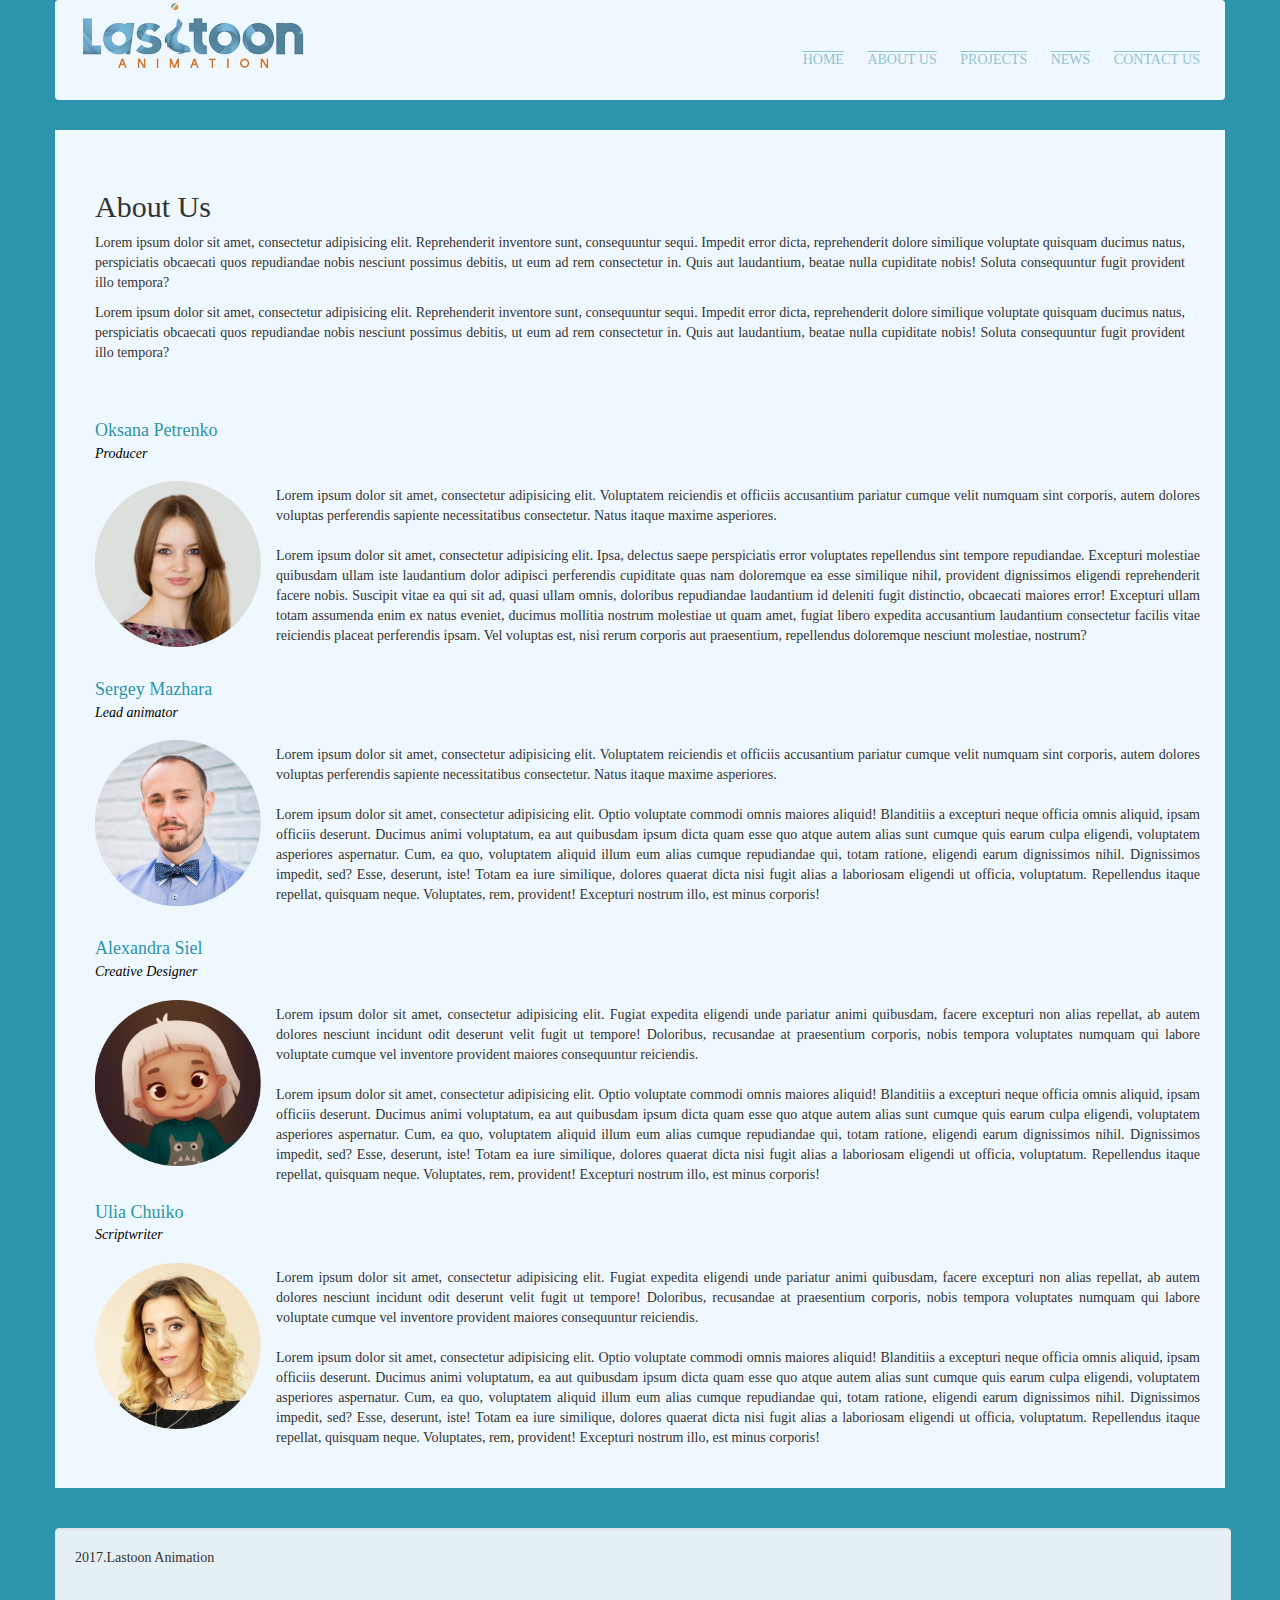
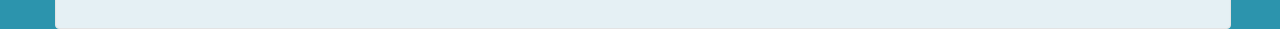
==== aboutus.html @ b7ad63a9 "lastoon_animation" ====
<!DOCTYPE>
<html lang="en">
<head>
	<meta charset="utf-8">
	<meta name="viewport" content="width=device-width,minimum-scale=1.0">
	<title>Lastoon animation</title>
	<link href="css/bootstrap.min.css" rel="stylesheet">
	<link href="css/aboutus.css" rel="stylesheet">
	<link href="fonts/fonts.css" rel="stylesheet">
	<style>
	@font-face {
	font-family: 'Facile Sans';
	src: url('http://hasky.hol.es/fonts/Facile Sans.woff');
	src: url('http://hasky.hol.es/fonts/Facile Sans.ttf') format('truetype'),
	   	 url('http://hasky.hol.es/fonts/Facile Sans.otf'),
		 url('http://hasky.hol.es/fonts/Facile Sans.eot?#iefix') format('embedded-opentype'),
		 url('http://hasky.hol.es/fonts/fonts/Facile Sans.svg#Facile Sans') format('svg');
		}
	</style>

</head>
<body>
	<div class="container">
		<!--############### HEADER #############-->
		<header>
			<div class="container">
				<div class="row">
					<div class="col-xs-12 col-md-4 col-sm-12" id="logo">
						<img src="img/logo.png" class="img-responsive" alt="Logo to Lastoon Animation">
					</div>
					<div class="clearfix visible-sm"></div>
					<div class="col-xs-6 col-sm-10 col-md-8">
						<nav id="navigation">
							<div class="_menu">
								<ul id="menutop" class="menu">
									<li class="item-103">
										<a href="index.html">Home</a>
									</li>
									<li class="item-139 current active">
										<a href="aboutus.html">About Us</a>
									</li>
									<li class="item-104">
										<a href="projects.html">Projects</a>
									</li>
									<li class="item-123">
										<a href="news.html">News</a>
									</li>
									<li class="item-120">
										<a href="contactus.html">Contact Us</a>
									</li>
								</ul>
								<select class="selectnav" id="selectnav1">
									<option value>Menu</option>
									<option value="http://hasky.hol.es/index.html">Home</option>
									<option value="http://hasky.hol.es/aboutus.html">Abput Us</option>
									<option value="http://hasky.hol.es/progects.html">Projects</option>
									<option value="http://hasky.hol.es/news.html">News</option>
									<option value="http://hasky.hol.es/contactus.html">Contact Us</option>
								</select>
							</div>
						</nav>
					</div>
				</div>
			</div>
		</header>
		<!-- ################### /HEADER ##############-->

		<main>
			<div class="container">
				<div class="row">
					<div class="col-md-12">
						<section>
							<div id="continue">
								<div class="item-page">
									<h2>About Us</h2>
									<p style="text-align: justify;">Lorem ipsum dolor sit amet, consectetur adipisicing elit. Reprehenderit inventore sunt, consequuntur sequi. Impedit error dicta, reprehenderit dolore similique voluptate quisquam ducimus natus, perspiciatis obcaecati quos repudiandae nobis nesciunt possimus debitis, ut eum ad rem consectetur in. Quis aut laudantium, beatae nulla cupiditate nobis! Soluta consequuntur fugit provident illo tempora?</p>
									<p style="text-align: justify;">Lorem ipsum dolor sit amet, consectetur adipisicing elit. Reprehenderit inventore sunt, consequuntur sequi. Impedit error dicta, reprehenderit dolore similique voluptate quisquam ducimus natus, perspiciatis obcaecati quos repudiandae nobis nesciunt possimus debitis, ut eum ad rem consectetur in. Quis aut laudantium, beatae nulla cupiditate nobis! Soluta consequuntur fugit provident illo tempora?</p>
									<p>&nbsp;</p>
									<div>
										<div class="row">
											<h4>
												Oksana Petrenko
												<em>Producer</em>
											</h4>
											<div>
												<img alt src="img/photo1.png" style="width: 166px; height:166px; margin:15px; float: left;">
											</div>
											<div>&nbsp;</div>
											<div style="text-align: justify;">Lorem ipsum dolor sit amet, consectetur adipisicing elit. Voluptatem reiciendis et officiis accusantium pariatur cumque velit numquam sint corporis, autem dolores voluptas perferendis sapiente necessitatibus consectetur. Natus itaque maxime asperiores. &nbsp; </div>
											<div>
												<div style="text-align: justify;">
													&nbsp;
												</div>
												<div style="text-align: justify;">
													Lorem ipsum dolor sit amet, consectetur adipisicing elit. Ipsa, delectus saepe perspiciatis error voluptates repellendus sint tempore repudiandae. Excepturi molestiae quibusdam ullam iste laudantium dolor adipisci perferendis cupiditate quas nam doloremque ea esse similique nihil, provident dignissimos eligendi reprehenderit facere nobis. Suscipit vitae ea qui sit ad, quasi ullam omnis, doloribus repudiandae laudantium id deleniti fugit distinctio, obcaecati maiores error! Excepturi ullam totam assumenda enim ex natus eveniet, ducimus mollitia nostrum molestiae ut quam amet, fugiat libero expedita accusantium laudantium consectetur facilis vitae reiciendis placeat perferendis ipsam. Vel voluptas est, nisi rerum corporis aut praesentium, repellendus doloremque nesciunt molestiae, nostrum?
												</div>
											</div>
										</div>

										<div class="row">
											<h4>
												Sergey Mazhara
												<em>Lead animator</em>
											</h4>
											<div>
												<img alt src="img/photo2.png" style="width: 166px; height:166px; margin:15px; float: left;">
											</div>
											<div>&nbsp;</div>
											<div style="text-align: justify;">Lorem ipsum dolor sit amet, consectetur adipisicing elit. Voluptatem reiciendis et officiis accusantium pariatur cumque velit numquam sint corporis, autem dolores voluptas perferendis sapiente necessitatibus consectetur. Natus itaque maxime asperiores. &nbsp; </div>
											<div>
												<div style="text-align: justify;">
													&nbsp;
												</div>
												<div style="text-align: justify;">Lorem ipsum dolor sit amet, consectetur adipisicing elit. Optio voluptate commodi omnis maiores aliquid! Blanditiis a excepturi neque officia omnis aliquid, ipsam officiis deserunt. Ducimus animi voluptatum, ea aut quibusdam ipsum dicta quam esse quo atque autem alias sunt cumque quis earum culpa eligendi, voluptatem asperiores aspernatur. Cum, ea quo, voluptatem aliquid illum eum alias cumque repudiandae qui, totam ratione, eligendi earum dignissimos nihil. Dignissimos impedit, sed? Esse, deserunt, iste! Totam ea iure similique, dolores quaerat dicta nisi fugit alias a laboriosam eligendi ut officia, voluptatum. Repellendus itaque repellat, quisquam neque. Voluptates, rem, provident! Excepturi nostrum illo, est minus corporis!</div>
											</div>
										</div>

										<div class="row">
											<h4>
												Alexandra Siel
												<em>Creative Designer</em>
											</h4>
											<div>
												<img alt src="img/photo4.png" style="width: 166px; height:166px; margin:15px; float: left;">
											</div>
											<div>&nbsp;</div>
											<div style="text-align: justify;">Lorem ipsum dolor sit amet, consectetur adipisicing elit. Fugiat expedita eligendi unde pariatur animi quibusdam, facere excepturi non alias repellat, ab autem dolores nesciunt incidunt odit deserunt velit fugit ut tempore! Doloribus, recusandae at praesentium corporis, nobis tempora voluptates numquam qui labore voluptate cumque vel inventore provident maiores consequuntur reiciendis.
											 &nbsp; </div>
											<div>
												<div style="text-align: justify;">
													&nbsp;
												</div>
												<div style="text-align: justify;">Lorem ipsum dolor sit amet, consectetur adipisicing elit. Optio voluptate commodi omnis maiores aliquid! Blanditiis a excepturi neque officia omnis aliquid, ipsam officiis deserunt. Ducimus animi voluptatum, ea aut quibusdam ipsum dicta quam esse quo atque autem alias sunt cumque quis earum culpa eligendi, voluptatem asperiores aspernatur. Cum, ea quo, voluptatem aliquid illum eum alias cumque repudiandae qui, totam ratione, eligendi earum dignissimos nihil. Dignissimos impedit, sed? Esse, deserunt, iste! Totam ea iure similique, dolores quaerat dicta nisi fugit alias a laboriosam eligendi ut officia, voluptatum. Repellendus itaque repellat, quisquam neque. Voluptates, rem, provident! Excepturi nostrum illo, est minus corporis!</div>
											</div>
										</div>

										<div class="row">
											<h4>
												Ulia Chuiko
												<em>Scriptwriter</em>
											</h4>
											<div>
												<img alt src="img/photo3.png" style="width: 166px; height:166px; margin:15px; float: left;">
											</div>
											<div>&nbsp;</div>
											<div style="text-align: justify;">Lorem ipsum dolor sit amet, consectetur adipisicing elit. Fugiat expedita eligendi unde pariatur animi quibusdam, facere excepturi non alias repellat, ab autem dolores nesciunt incidunt odit deserunt velit fugit ut tempore! Doloribus, recusandae at praesentium corporis, nobis tempora voluptates numquam qui labore voluptate cumque vel inventore provident maiores consequuntur reiciendis.
											 &nbsp; </div>
											<div>
												<div style="text-align: justify;">
													&nbsp;
												</div>
												<div style="text-align: justify;">Lorem ipsum dolor sit amet, consectetur adipisicing elit. Optio voluptate commodi omnis maiores aliquid! Blanditiis a excepturi neque officia omnis aliquid, ipsam officiis deserunt. Ducimus animi voluptatum, ea aut quibusdam ipsum dicta quam esse quo atque autem alias sunt cumque quis earum culpa eligendi, voluptatem asperiores aspernatur. Cum, ea quo, voluptatem aliquid illum eum alias cumque repudiandae qui, totam ratione, eligendi earum dignissimos nihil. Dignissimos impedit, sed? Esse, deserunt, iste! Totam ea iure similique, dolores quaerat dicta nisi fugit alias a laboriosam eligendi ut officia, voluptatum. Repellendus itaque repellat, quisquam neque. Voluptates, rem, provident! Excepturi nostrum illo, est minus corporis!</div>
											</div>
										</div>
									</div>
								</div>
							</div>
						</section>
					</div>
				</div>
			</div>
		</main>










	<div class="container">
		<div class="footer-bottom row">
			<div class="copyrights col-sm-12 col-md-12"><div class="well foot">2017.Lastoon Animation</div></div>
		</div>
	</div>
		


	</div>




<script src="https://ajax.googleapis.com/ajax/libs/jquery/1.11.0/jquery.min.js"></script>
<script src="js/bootstrap.min.js"></script>
</body>
</html>
---- css/aboutus.css ----
html {
	height: 100%;
}
head {
	height: 100%;
	position: relative;
}

body {
	background-color: rgb(44,148,173);
	font-family: Facile Sans;
	font-weight: 400;
}
@font-face {
	font-family: Facile Sans;
	src: url(fonts/Facile Sans.woff);
	src: url(fonts/Facile Sans.ttf) format("truetype");
	src: url(fonts/Facile Sans.otf);
	src: url(fonts/Facile Sans.eot?#iefix) format("embedded-onetype");
	src: url(fonts/fonts/Facile Sans.svg#Facile Sans) format("svg");
}
a {
	color: rgb(146,195,209);
	text-decoration: none;
}
/* HEADER */

header .container .row {
	margin-bottom: 10px;
	margin-left: 0;
	margin-right: 0;
	background-color: aliceblue;
	border-radius: 4px;
}
nav ul {
	list-style: none;
	padding: 0px;
	margin: 0px;
	text-align: right;
	width: 100%;
	font-family: 'Facile Sans';
}
nav ul li {
	display: inline-block;
	text-transform: uppercase;
	text-align: center;
	padding: 50px 10px 30px 10px;
	text-decoration: none;
}
nav ul li a {
	text-decoration: overline;
	color: rgb(146,195,209);

}
nav ul li a:hover {
	color: rgb(44,148,173);
	text-decoration: overline;
	background-color: inherit;
}
.selectnav {
	display: none;
}
option {
	font-weight: normal;
	display: block;
	white-space: pre;
	min-height: 1.2em;
	padding: 0px 2px 1px;
}

/* HEADER */

.container {
	padding: 0;
}

#continue {
	background-color: aliceblue;
	padding: 40px;
	margin-top: 20px;
	margin-bottom: 20px;
}

.row h4 {
	margin-left: 15px;
	margin-bottom: 5px;
	margin-top: 18px;
	color: rgb(44,148,173);
}
.row h4 em {
	display: block;
	text-transform: none;
	font-size: 14px;
	margin-bottom: 2px;
	margin-top: 5px;
	color: black;
}






/* -------------ffoooooooter -------- */
.foot {
	margin-bottom: 0;
	margin-top: 20px;
	background-color: rgb(229,240,244);
	position: absolute;
	width: 98%;
	padding-bottom: 60px;

}
---- fonts/fonts.css ----
/** Generated by FG **/
@font-face {
	font-family: 'Conv_Facile Sans';
	src: url('fonts/Facile Sans.eot');
	src: local('☺'), url('fonts/Facile Sans.woff') format('woff'), url('fonts/Facile Sans.ttf') format('truetype'), url('fonts/Facile Sans.svg') format('svg');
	font-weight: normal;
	font-style: normal;
}
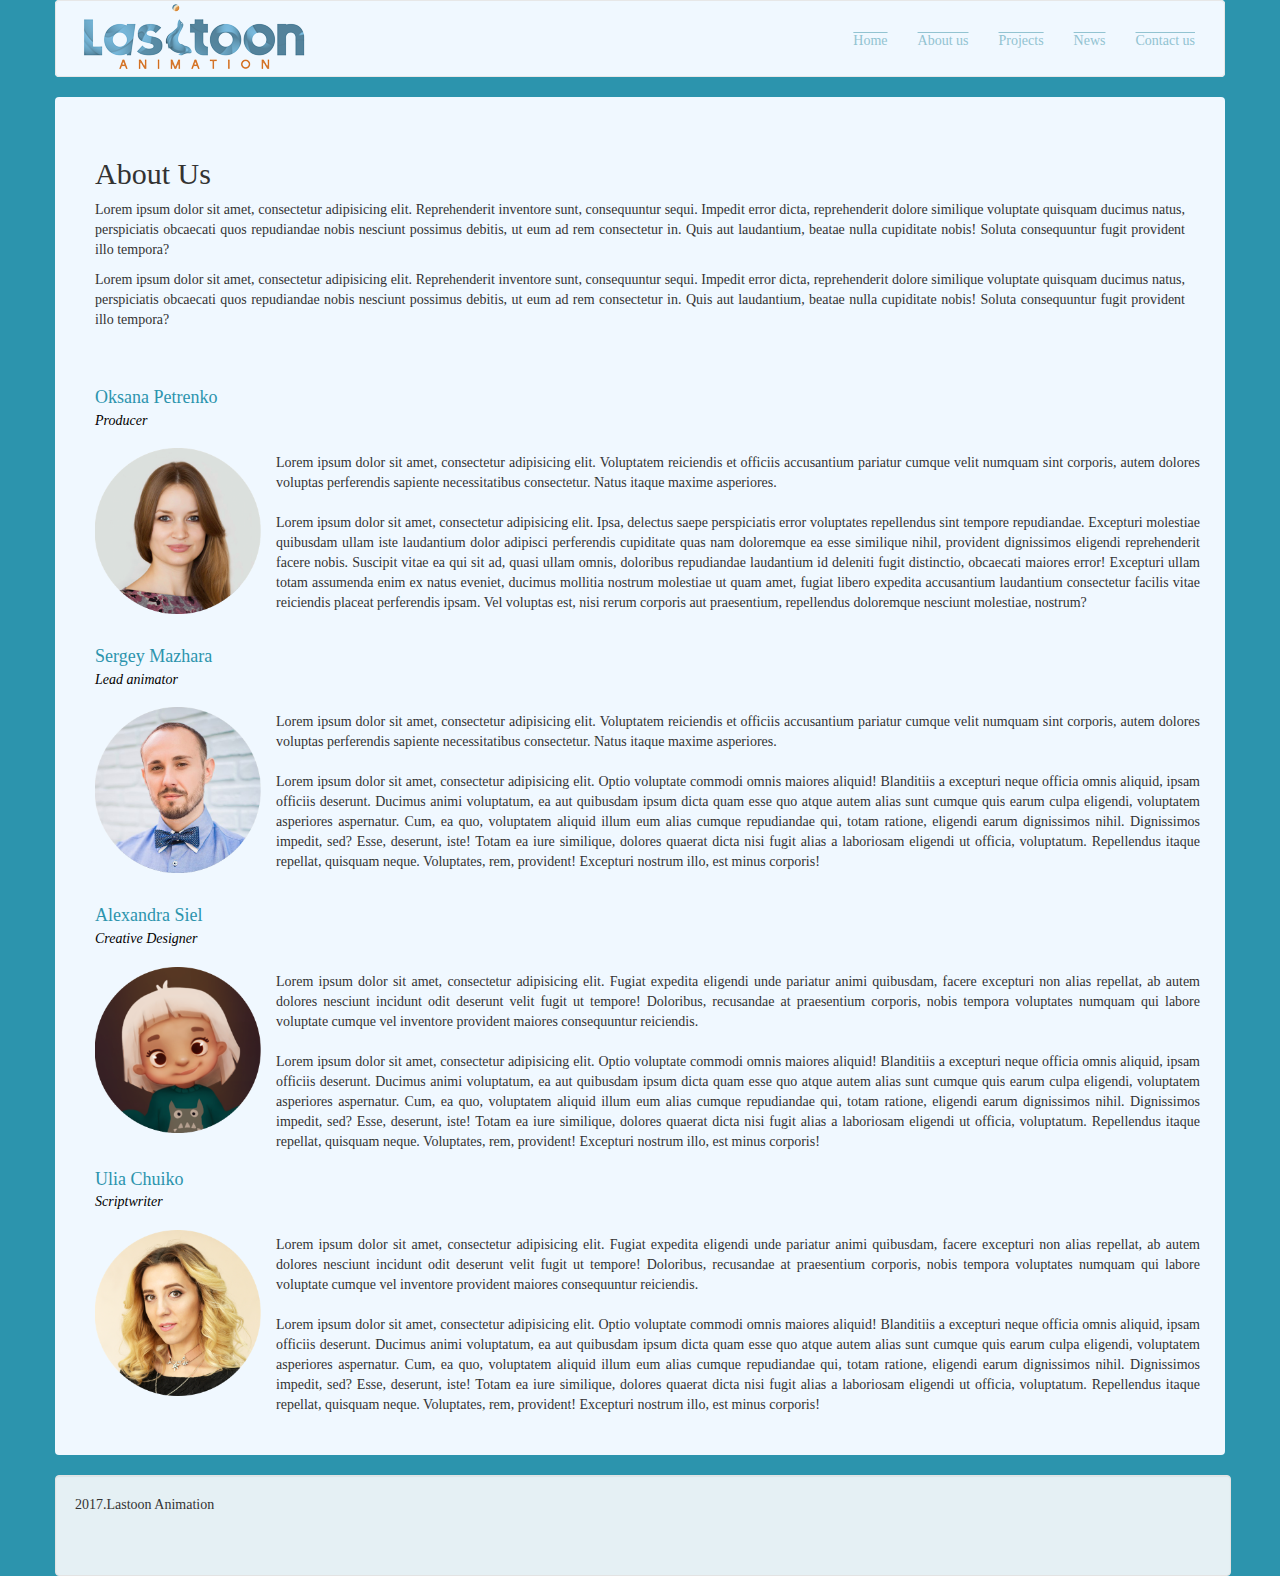
==== commit 9d7e2639: "lastoon_animation" ====
--- a/aboutus.html
+++ b/aboutus.html
@@ -5,6 +5,7 @@
 	<meta name="viewport" content="width=device-width,minimum-scale=1.0">
 	<title>Lastoon animation</title>
 	<link href="css/bootstrap.min.css" rel="stylesheet">
+	<link href="css/bootstrap-social.css" rel="stylesheet">
 	<link href="css/aboutus.css" rel="stylesheet">
 	<link href="fonts/fonts.css" rel="stylesheet">
 	<style>
@@ -22,43 +23,32 @@
 <body>
 	<div class="container">
 		<!--############### HEADER #############-->
-		<header>
-			<div class="container">
+				<header>
+			<div class="navbar navbar-default">
 				<div class="row">
 					<div class="col-xs-12 col-md-4 col-sm-12" id="logo">
 						<img src="img/logo.png" class="img-responsive" alt="Logo to Lastoon Animation">
 					</div>
-					<div class="clearfix visible-sm"></div>
-					<div class="col-xs-6 col-sm-10 col-md-8">
-						<nav id="navigation">
-							<div class="_menu">
-								<ul id="menutop" class="menu">
-									<li class="item-103">
-										<a href="index.html">Home</a>
-									</li>
-									<li class="item-139 current active">
-										<a href="aboutus.html">About Us</a>
-									</li>
-									<li class="item-104">
-										<a href="projects.html">Projects</a>
-									</li>
-									<li class="item-123">
-										<a href="news.html">News</a>
-									</li>
-									<li class="item-120">
-										<a href="contactus.html">Contact Us</a>
-									</li>
+					<div class="navbar-inner">
+					    <div class="container">
+					        <div class="navbar-header">
+					     		<a class="navbar-toggle collapsed" data-toggle="collapse" data-target="#nav-collapse" aria-expanded="false" href="#nav-collapse">
+							        <span class="icon-bar"></span>
+							        <span class="icon-bar"></span>
+							        <span class="icon-bar"></span>
+					      		</a>
+					 		</div>
+					      <!-- Поместите сюда все что вы хотите скрыть на дисплеях с шириной менее 940px -->
+					      	<div class="collapse navbar-collapse" id="nav-collapse">
+						        <ul class="nav navbar-nav">
+								<li><a href="index.html"><span>Home</span></a></li>
+								<li><a href="aboutus.html"><span>About us</span></a></li>
+								<li><a href="projects.html"><span>Projects</span></a></li>
+								<li><a href="news.html"><span>News</span></a></li>
+								<li><a href="contactus.html"><span>Contact us</span></a></li>
 								</ul>
-								<select class="selectnav" id="selectnav1">
-									<option value>Menu</option>
-									<option value="http://hasky.hol.es/index.html">Home</option>
-									<option value="http://hasky.hol.es/aboutus.html">Abput Us</option>
-									<option value="http://hasky.hol.es/progects.html">Projects</option>
-									<option value="http://hasky.hol.es/news.html">News</option>
-									<option value="http://hasky.hol.es/contactus.html">Contact Us</option>
-								</select>
-							</div>
-						</nav>
+					      </div>
+					  </div>
 					</div>
 				</div>
 			</div>
--- a/css/aboutus.css
+++ b/css/aboutus.css
@@ -25,34 +25,31 @@
 }
 /* HEADER */
 
-header .container .row {
+header {
+	background-color: aliceblue;
 	margin-bottom: 10px;
-	margin-left: 0;
-	margin-right: 0;
+	border-radius: 4px;
+}
+header > .navbar {
 	background-color: aliceblue;
 	border-radius: 4px;
+	padding: 0;
 }
-nav ul {
-	list-style: none;
-	padding: 0px;
-	margin: 0px;
-	text-align: right;
-	width: 100%;
-	font-family: 'Facile Sans';
+#logo {
+	margin-left: 15px;
 }
-nav ul li {
-	display: inline-block;
-	text-transform: uppercase;
-	text-align: center;
-	padding: 50px 10px 30px 10px;
-	text-decoration: none;
+.navbar-nav {
+	float: right;
+	margin-top: 15px;
 }
-nav ul li a {
+.navbar-default
+.navbar-nav>li>a {
+	color: rgb(146,195,209);
 	text-decoration: overline;
-	color: rgb(146,195,209);
+}
 
-}
-nav ul li a:hover {
+.navbar-default
+.navbar-nav>li>a:hover {
 	color: rgb(44,148,173);
 	text-decoration: overline;
 	background-color: inherit;
@@ -77,8 +74,7 @@
 #continue {
 	background-color: aliceblue;
 	padding: 40px;
-	margin-top: 20px;
-	margin-bottom: 20px;
+	border-radius: 4px;
 }
 
 .row h4 {
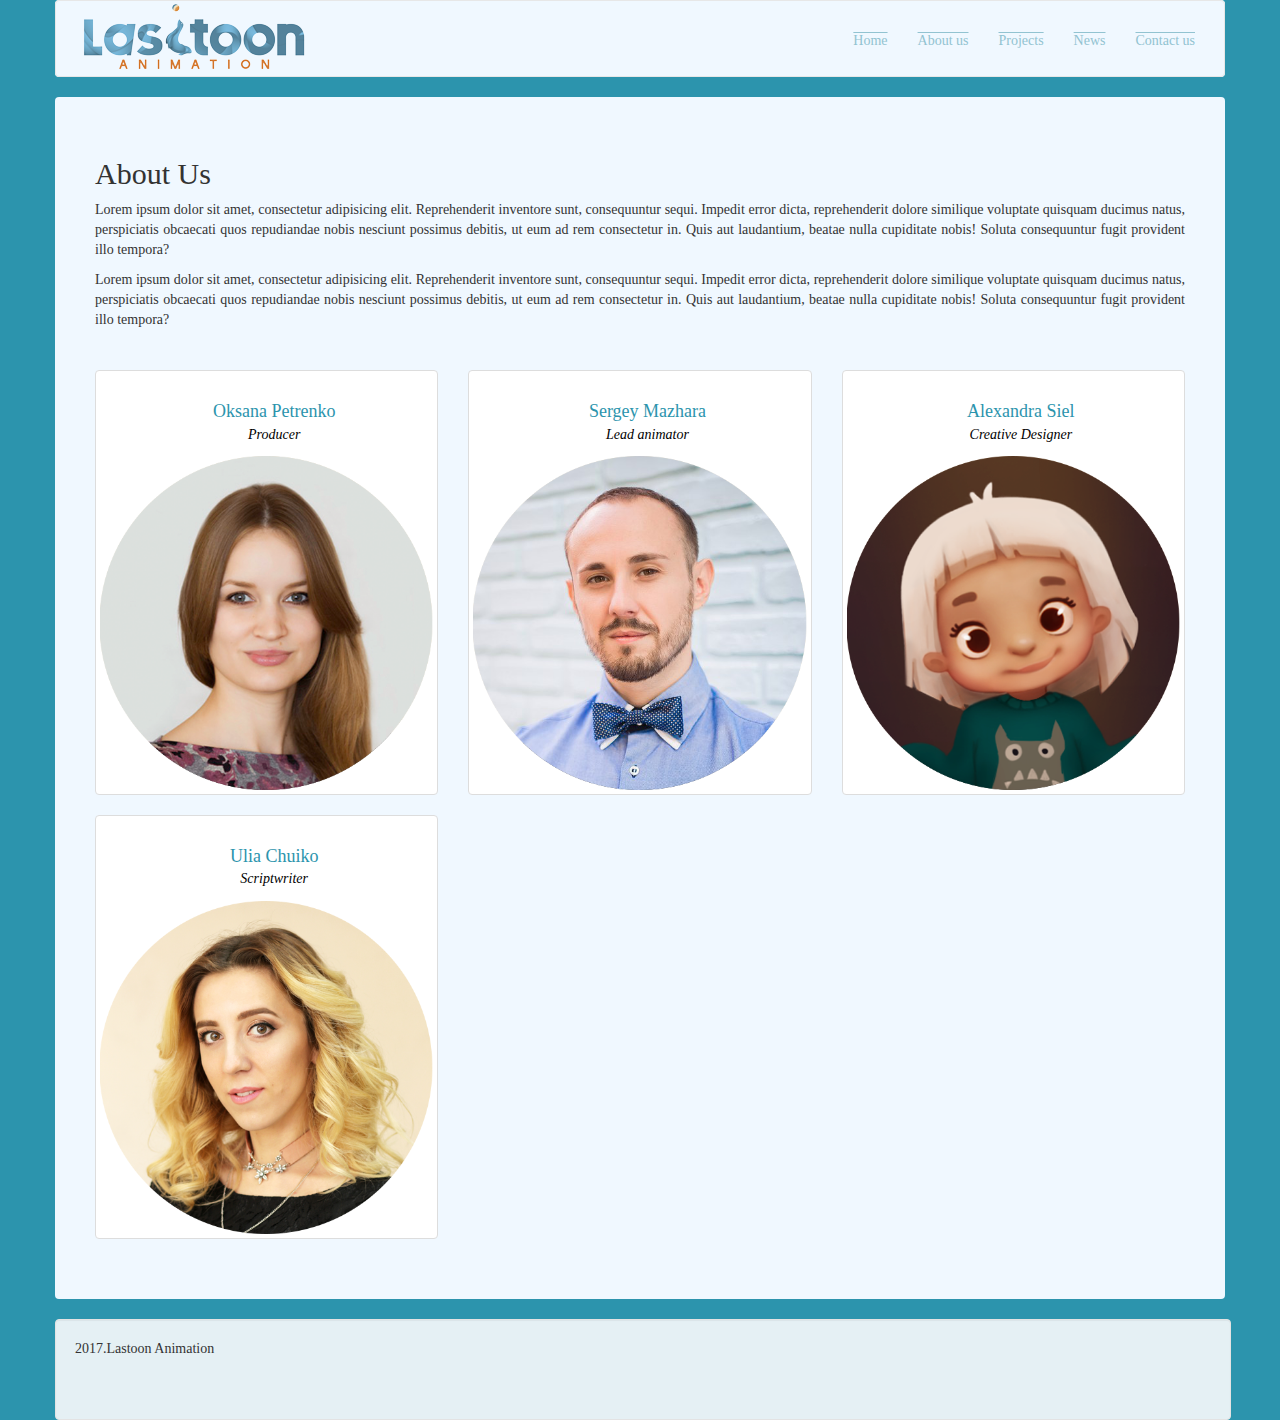
==== commit b505f60c: "lastoon_animation" ====
--- a/aboutus.html
+++ b/aboutus.html
@@ -23,11 +23,15 @@
 <body>
 	<div class="container">
 		<!--############### HEADER #############-->
-				<header>
+		<header>
 			<div class="navbar navbar-default">
 				<div class="row">
 					<div class="col-xs-12 col-md-4 col-sm-12" id="logo">
-						<img src="img/logo.png" class="img-responsive" alt="Logo to Lastoon Animation">
+						<div>
+							<a href="index.html">
+								<img src="img/logo.png" class="img-responsive" alt="Logo to Lastoon Animation">
+							</a>
+						</div>
 					</div>
 					<div class="navbar-inner">
 					    <div class="container">
@@ -38,7 +42,7 @@
 							        <span class="icon-bar"></span>
 					      		</a>
 					 		</div>
-					      <!-- Поместите сюда все что вы хотите скрыть на дисплеях с шириной менее 940px -->
+					      <!-- Помещаем сюда все, что надо скрыть на дисплеях с шириной менее 940px -->
 					      	<div class="collapse navbar-collapse" id="nav-collapse">
 						        <ul class="nav navbar-nav">
 								<li><a href="index.html"><span>Home</span></a></li>
@@ -63,10 +67,61 @@
 							<div id="continue">
 								<div class="item-page">
 									<h2>About Us</h2>
-									<p style="text-align: justify;">Lorem ipsum dolor sit amet, consectetur adipisicing elit. Reprehenderit inventore sunt, consequuntur sequi. Impedit error dicta, reprehenderit dolore similique voluptate quisquam ducimus natus, perspiciatis obcaecati quos repudiandae nobis nesciunt possimus debitis, ut eum ad rem consectetur in. Quis aut laudantium, beatae nulla cupiditate nobis! Soluta consequuntur fugit provident illo tempora?</p>
-									<p style="text-align: justify;">Lorem ipsum dolor sit amet, consectetur adipisicing elit. Reprehenderit inventore sunt, consequuntur sequi. Impedit error dicta, reprehenderit dolore similique voluptate quisquam ducimus natus, perspiciatis obcaecati quos repudiandae nobis nesciunt possimus debitis, ut eum ad rem consectetur in. Quis aut laudantium, beatae nulla cupiditate nobis! Soluta consequuntur fugit provident illo tempora?</p>
+									<p style="text-align: justify;">
+										Lorem ipsum dolor sit amet, consectetur adipisicing elit. Reprehenderit inventore sunt, consequuntur sequi. Impedit error dicta, reprehenderit dolore similique voluptate quisquam ducimus natus, perspiciatis obcaecati quos repudiandae nobis nesciunt possimus debitis, ut eum ad rem consectetur in. Quis aut laudantium, beatae nulla cupiditate nobis! Soluta consequuntur fugit provident illo tempora?
+									</p>
+									<p style="text-align: justify;">
+										Lorem ipsum dolor sit amet, consectetur adipisicing elit. Reprehenderit inventore sunt, consequuntur sequi. Impedit error dicta, reprehenderit dolore similique voluptate quisquam ducimus natus, perspiciatis obcaecati quos repudiandae nobis nesciunt possimus debitis, ut eum ad rem consectetur in. Quis aut laudantium, beatae nulla cupiditate nobis! Soluta consequuntur fugit provident illo tempora?
+									</p>
 									<p>&nbsp;</p>
-									<div>
+
+									<div class="row">
+											<div class="col-sm-6 col-md-4">
+												<div class="thumbnail">
+													<div class="caption">
+														<h4>
+															Oksana Petrenko
+															<em>Producer</em>
+														</h4>
+													</div>
+													<img class="img-responsive" src="img/photo1.png" alt=" ">
+												</div>
+											</div>
+											<div class="col-sm-6 col-md-4">
+												<div class="thumbnail">
+													<div class="caption">
+														<h4>
+															Sergey Mazhara
+															<em>Lead animator</em>
+														</h4>
+													</div>
+													<img class="img-responsive" src="img/photo2.png" alt=" ">
+												</div>
+											</div>
+											<div class="col-sm-6 col-md-4">
+												<div class="thumbnail">
+													<div class="caption">
+														<h4>
+															Alexandra Siel
+															<em>Creative Designer</em>
+														</h4>
+													</div>
+													<img class="img-responsive" src="img/photo4.png" alt=" ">
+												</div>
+											</div>
+											<div class="col-sm-6 col-md-4">
+												<div class="thumbnail">
+													<div class="caption">
+														<h4>
+															Ulia Chuiko
+															<em>Scriptwriter</em>
+														</h4>
+													</div>
+													<img class="img-responsive" src="img/photo3.png"  alt=" ">
+												</div>
+											</div>
+										</div>
+									<!--<div>
 										<div class="row">
 											<h4>
 												Oksana Petrenko
@@ -142,7 +197,7 @@
 												<div style="text-align: justify;">Lorem ipsum dolor sit amet, consectetur adipisicing elit. Optio voluptate commodi omnis maiores aliquid! Blanditiis a excepturi neque officia omnis aliquid, ipsam officiis deserunt. Ducimus animi voluptatum, ea aut quibusdam ipsum dicta quam esse quo atque autem alias sunt cumque quis earum culpa eligendi, voluptatem asperiores aspernatur. Cum, ea quo, voluptatem aliquid illum eum alias cumque repudiandae qui, totam ratione, eligendi earum dignissimos nihil. Dignissimos impedit, sed? Esse, deserunt, iste! Totam ea iure similique, dolores quaerat dicta nisi fugit alias a laboriosam eligendi ut officia, voluptatum. Repellendus itaque repellat, quisquam neque. Voluptates, rem, provident! Excepturi nostrum illo, est minus corporis!</div>
 											</div>
 										</div>
-									</div>
+									</div> -->
 								</div>
 							</div>
 						</section>
@@ -169,10 +224,6 @@
 
 
 	</div>
-
-
-
-
 <script src="https://ajax.googleapis.com/ajax/libs/jquery/1.11.0/jquery.min.js"></script>
 <script src="js/bootstrap.min.js"></script>
 </body>
--- a/css/aboutus.css
+++ b/css/aboutus.css
@@ -76,7 +76,9 @@
 	padding: 40px;
 	border-radius: 4px;
 }
-
+h4 {
+	text-align: center;
+}
 .row h4 {
 	margin-left: 15px;
 	margin-bottom: 5px;
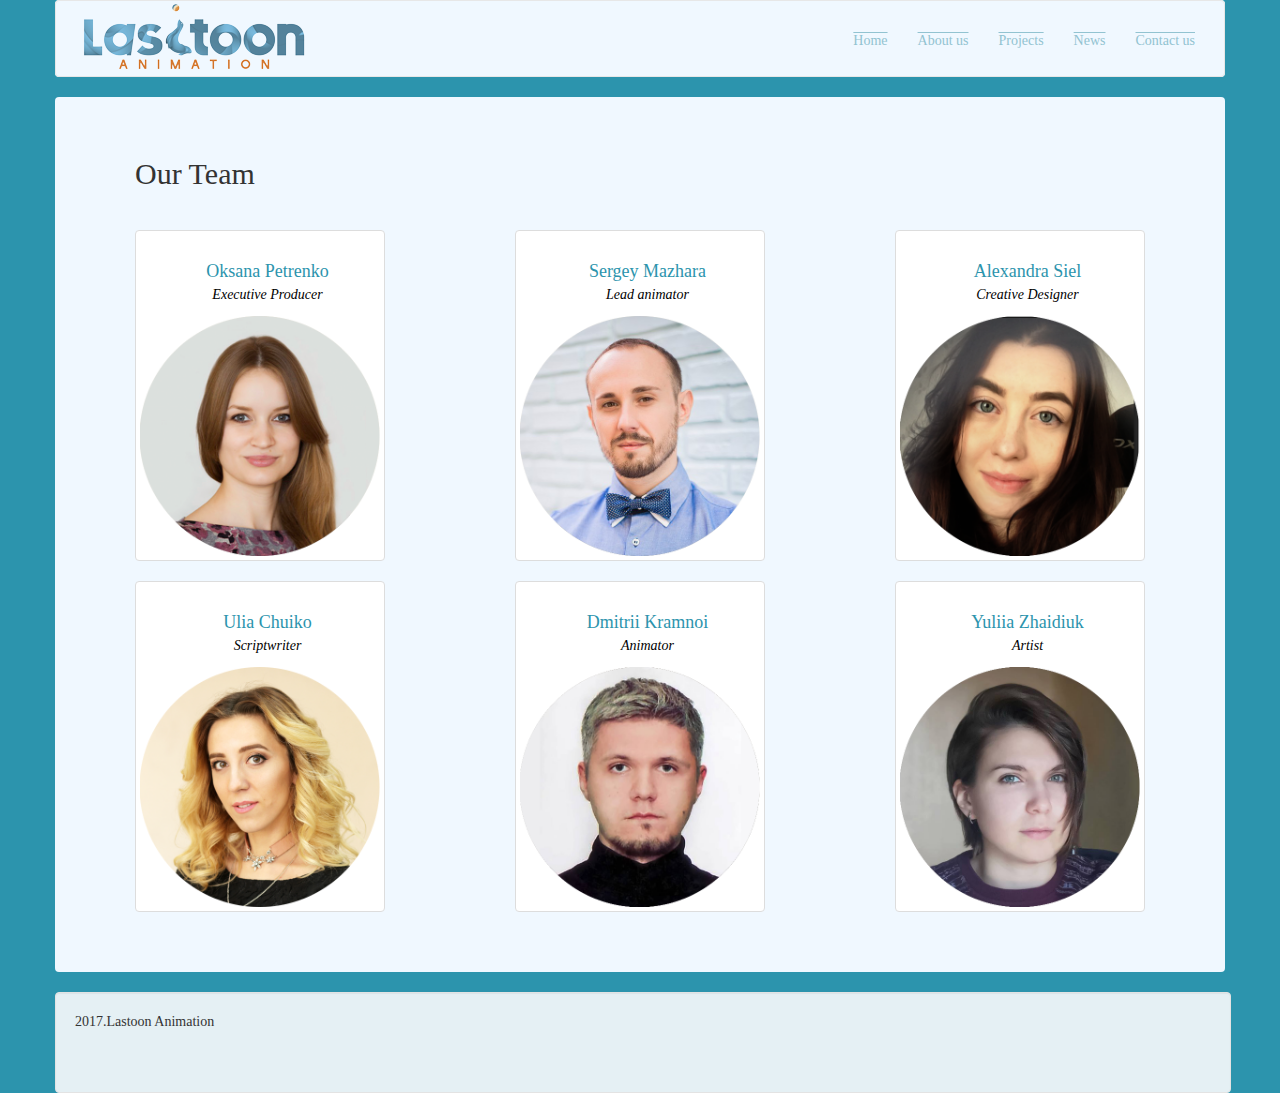
==== commit 77466bfc: "lastoon_animation" ====
--- a/aboutus.html
+++ b/aboutus.html
@@ -66,28 +66,22 @@
 						<section>
 							<div id="continue">
 								<div class="item-page">
-									<h2>About Us</h2>
-									<p style="text-align: justify;">
-										Lorem ipsum dolor sit amet, consectetur adipisicing elit. Reprehenderit inventore sunt, consequuntur sequi. Impedit error dicta, reprehenderit dolore similique voluptate quisquam ducimus natus, perspiciatis obcaecati quos repudiandae nobis nesciunt possimus debitis, ut eum ad rem consectetur in. Quis aut laudantium, beatae nulla cupiditate nobis! Soluta consequuntur fugit provident illo tempora?
-									</p>
-									<p style="text-align: justify;">
-										Lorem ipsum dolor sit amet, consectetur adipisicing elit. Reprehenderit inventore sunt, consequuntur sequi. Impedit error dicta, reprehenderit dolore similique voluptate quisquam ducimus natus, perspiciatis obcaecati quos repudiandae nobis nesciunt possimus debitis, ut eum ad rem consectetur in. Quis aut laudantium, beatae nulla cupiditate nobis! Soluta consequuntur fugit provident illo tempora?
-									</p>
+									<h2>Our Team</h2>
 									<p>&nbsp;</p>
 
 									<div class="row">
-											<div class="col-sm-6 col-md-4">
+											<div class="col-sm-5 col-md-3" style="margin-left: 40px;">
 												<div class="thumbnail">
 													<div class="caption">
 														<h4>
 															Oksana Petrenko
-															<em>Producer</em>
+															<em>Executive Producer</em>
 														</h4>
 													</div>
 													<img class="img-responsive" src="img/photo1.png" alt=" ">
 												</div>
 											</div>
-											<div class="col-sm-6 col-md-4">
+											<div class="col-sm-5 col-md-3" style="margin-left: 100px; margin-right: 100px;">
 												<div class="thumbnail">
 													<div class="caption">
 														<h4>
@@ -98,7 +92,7 @@
 													<img class="img-responsive" src="img/photo2.png" alt=" ">
 												</div>
 											</div>
-											<div class="col-sm-6 col-md-4">
+											<div class="col-sm-5 col-md-3">
 												<div class="thumbnail">
 													<div class="caption">
 														<h4>
@@ -109,7 +103,7 @@
 													<img class="img-responsive" src="img/photo4.png" alt=" ">
 												</div>
 											</div>
-											<div class="col-sm-6 col-md-4">
+											<div class="col-sm-5 col-md-3" style="margin-left: 40px;">
 												<div class="thumbnail">
 													<div class="caption">
 														<h4>
@@ -118,6 +112,28 @@
 														</h4>
 													</div>
 													<img class="img-responsive" src="img/photo3.png"  alt=" ">
+												</div>
+											</div>
+											<div class="col-sm-5 col-md-3" style="margin-left: 100px; margin-right: 100px;">
+												<div class="thumbnail">
+													<div class="caption">
+														<h4>
+															Dmitrii Kramnoi
+															<em>Animator</em>
+														</h4>
+													</div>
+													<img class="img-responsive" src="img/photo5.png"  alt=" ">
+												</div>
+											</div>
+											<div class="col-sm-5 col-md-3">
+												<div class="thumbnail">
+													<div class="caption">
+														<h4>
+															Yuliia Zhaidiuk
+															<em>Artist</em>
+														</h4>
+													</div>
+													<img class="img-responsive" src="img/photo6.png"  alt=" ">
 												</div>
 											</div>
 										</div>
--- a/css/aboutus.css
+++ b/css/aboutus.css
@@ -67,6 +67,9 @@
 
 /* HEADER */
 
+h2 {
+	margin-left: 40px;
+}
 .container {
 	padding: 0;
 }
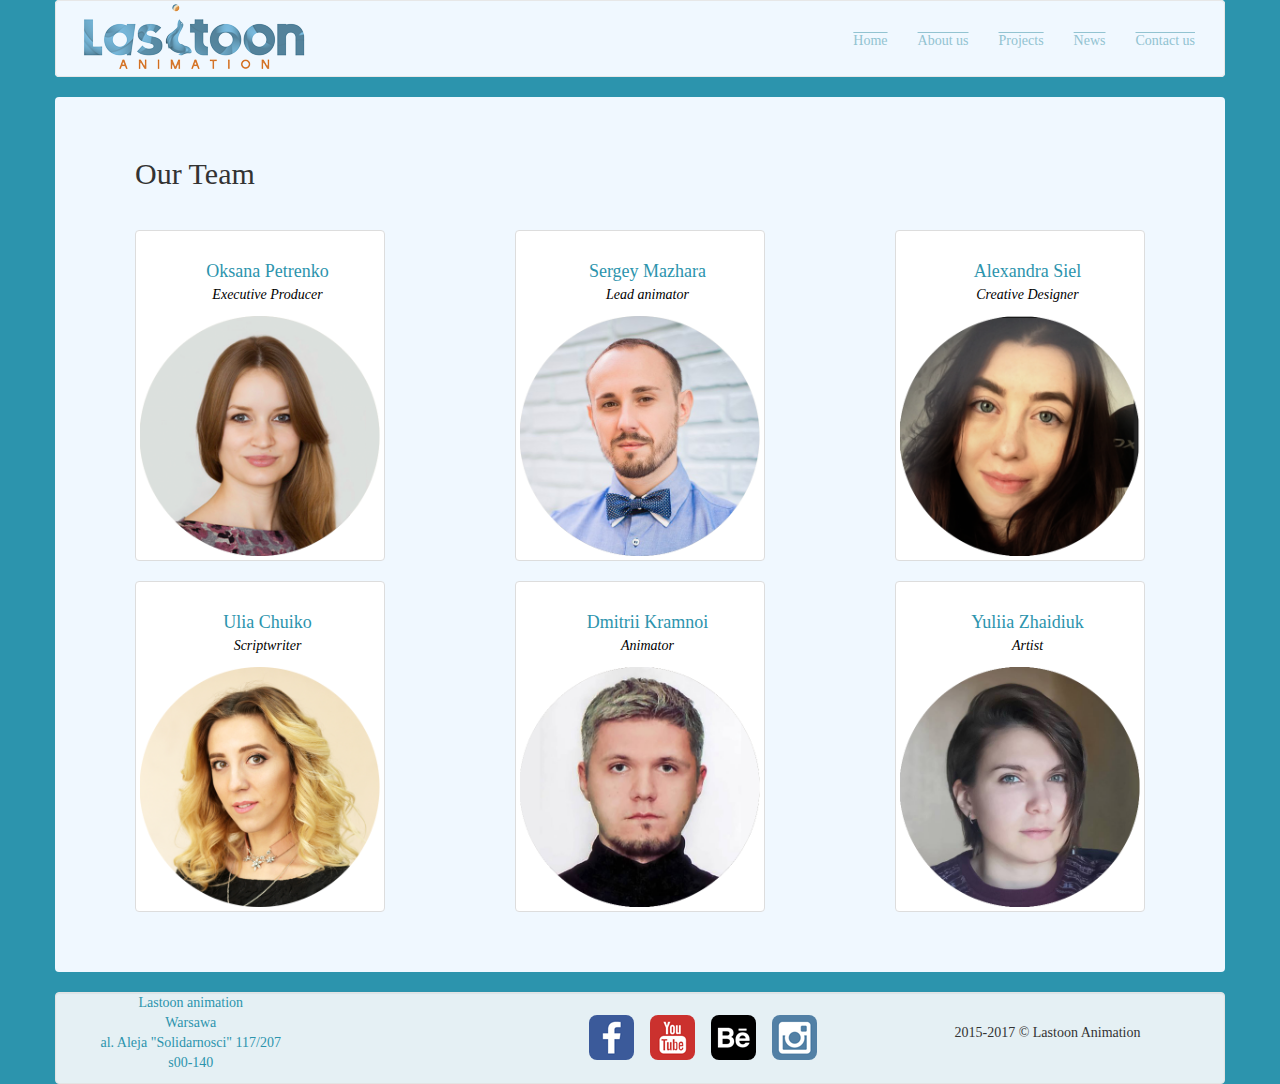
==== commit 3dca3f81: "lastoon_animation" ====
--- a/aboutus.html
+++ b/aboutus.html
@@ -1,4 +1,4 @@
-<!DOCTYPE>
+<!DOCTYPE html>
 <html lang="en">
 <head>
 	<meta charset="utf-8">
@@ -137,83 +137,6 @@
 												</div>
 											</div>
 										</div>
-									<!--<div>
-										<div class="row">
-											<h4>
-												Oksana Petrenko
-												<em>Producer</em>
-											</h4>
-											<div>
-												<img alt src="img/photo1.png" style="width: 166px; height:166px; margin:15px; float: left;">
-											</div>
-											<div>&nbsp;</div>
-											<div style="text-align: justify;">Lorem ipsum dolor sit amet, consectetur adipisicing elit. Voluptatem reiciendis et officiis accusantium pariatur cumque velit numquam sint corporis, autem dolores voluptas perferendis sapiente necessitatibus consectetur. Natus itaque maxime asperiores. &nbsp; </div>
-											<div>
-												<div style="text-align: justify;">
-													&nbsp;
-												</div>
-												<div style="text-align: justify;">
-													Lorem ipsum dolor sit amet, consectetur adipisicing elit. Ipsa, delectus saepe perspiciatis error voluptates repellendus sint tempore repudiandae. Excepturi molestiae quibusdam ullam iste laudantium dolor adipisci perferendis cupiditate quas nam doloremque ea esse similique nihil, provident dignissimos eligendi reprehenderit facere nobis. Suscipit vitae ea qui sit ad, quasi ullam omnis, doloribus repudiandae laudantium id deleniti fugit distinctio, obcaecati maiores error! Excepturi ullam totam assumenda enim ex natus eveniet, ducimus mollitia nostrum molestiae ut quam amet, fugiat libero expedita accusantium laudantium consectetur facilis vitae reiciendis placeat perferendis ipsam. Vel voluptas est, nisi rerum corporis aut praesentium, repellendus doloremque nesciunt molestiae, nostrum?
-												</div>
-											</div>
-										</div>
-
-										<div class="row">
-											<h4>
-												Sergey Mazhara
-												<em>Lead animator</em>
-											</h4>
-											<div>
-												<img alt src="img/photo2.png" style="width: 166px; height:166px; margin:15px; float: left;">
-											</div>
-											<div>&nbsp;</div>
-											<div style="text-align: justify;">Lorem ipsum dolor sit amet, consectetur adipisicing elit. Voluptatem reiciendis et officiis accusantium pariatur cumque velit numquam sint corporis, autem dolores voluptas perferendis sapiente necessitatibus consectetur. Natus itaque maxime asperiores. &nbsp; </div>
-											<div>
-												<div style="text-align: justify;">
-													&nbsp;
-												</div>
-												<div style="text-align: justify;">Lorem ipsum dolor sit amet, consectetur adipisicing elit. Optio voluptate commodi omnis maiores aliquid! Blanditiis a excepturi neque officia omnis aliquid, ipsam officiis deserunt. Ducimus animi voluptatum, ea aut quibusdam ipsum dicta quam esse quo atque autem alias sunt cumque quis earum culpa eligendi, voluptatem asperiores aspernatur. Cum, ea quo, voluptatem aliquid illum eum alias cumque repudiandae qui, totam ratione, eligendi earum dignissimos nihil. Dignissimos impedit, sed? Esse, deserunt, iste! Totam ea iure similique, dolores quaerat dicta nisi fugit alias a laboriosam eligendi ut officia, voluptatum. Repellendus itaque repellat, quisquam neque. Voluptates, rem, provident! Excepturi nostrum illo, est minus corporis!</div>
-											</div>
-										</div>
-
-										<div class="row">
-											<h4>
-												Alexandra Siel
-												<em>Creative Designer</em>
-											</h4>
-											<div>
-												<img alt src="img/photo4.png" style="width: 166px; height:166px; margin:15px; float: left;">
-											</div>
-											<div>&nbsp;</div>
-											<div style="text-align: justify;">Lorem ipsum dolor sit amet, consectetur adipisicing elit. Fugiat expedita eligendi unde pariatur animi quibusdam, facere excepturi non alias repellat, ab autem dolores nesciunt incidunt odit deserunt velit fugit ut tempore! Doloribus, recusandae at praesentium corporis, nobis tempora voluptates numquam qui labore voluptate cumque vel inventore provident maiores consequuntur reiciendis.
-											 &nbsp; </div>
-											<div>
-												<div style="text-align: justify;">
-													&nbsp;
-												</div>
-												<div style="text-align: justify;">Lorem ipsum dolor sit amet, consectetur adipisicing elit. Optio voluptate commodi omnis maiores aliquid! Blanditiis a excepturi neque officia omnis aliquid, ipsam officiis deserunt. Ducimus animi voluptatum, ea aut quibusdam ipsum dicta quam esse quo atque autem alias sunt cumque quis earum culpa eligendi, voluptatem asperiores aspernatur. Cum, ea quo, voluptatem aliquid illum eum alias cumque repudiandae qui, totam ratione, eligendi earum dignissimos nihil. Dignissimos impedit, sed? Esse, deserunt, iste! Totam ea iure similique, dolores quaerat dicta nisi fugit alias a laboriosam eligendi ut officia, voluptatum. Repellendus itaque repellat, quisquam neque. Voluptates, rem, provident! Excepturi nostrum illo, est minus corporis!</div>
-											</div>
-										</div>
-
-										<div class="row">
-											<h4>
-												Ulia Chuiko
-												<em>Scriptwriter</em>
-											</h4>
-											<div>
-												<img alt src="img/photo3.png" style="width: 166px; height:166px; margin:15px; float: left;">
-											</div>
-											<div>&nbsp;</div>
-											<div style="text-align: justify;">Lorem ipsum dolor sit amet, consectetur adipisicing elit. Fugiat expedita eligendi unde pariatur animi quibusdam, facere excepturi non alias repellat, ab autem dolores nesciunt incidunt odit deserunt velit fugit ut tempore! Doloribus, recusandae at praesentium corporis, nobis tempora voluptates numquam qui labore voluptate cumque vel inventore provident maiores consequuntur reiciendis.
-											 &nbsp; </div>
-											<div>
-												<div style="text-align: justify;">
-													&nbsp;
-												</div>
-												<div style="text-align: justify;">Lorem ipsum dolor sit amet, consectetur adipisicing elit. Optio voluptate commodi omnis maiores aliquid! Blanditiis a excepturi neque officia omnis aliquid, ipsam officiis deserunt. Ducimus animi voluptatum, ea aut quibusdam ipsum dicta quam esse quo atque autem alias sunt cumque quis earum culpa eligendi, voluptatem asperiores aspernatur. Cum, ea quo, voluptatem aliquid illum eum alias cumque repudiandae qui, totam ratione, eligendi earum dignissimos nihil. Dignissimos impedit, sed? Esse, deserunt, iste! Totam ea iure similique, dolores quaerat dicta nisi fugit alias a laboriosam eligendi ut officia, voluptatum. Repellendus itaque repellat, quisquam neque. Voluptates, rem, provident! Excepturi nostrum illo, est minus corporis!</div>
-											</div>
-										</div>
-									</div> -->
 								</div>
 							</div>
 						</section>
@@ -227,15 +150,45 @@
 
 
 
-
-
-
-
-	<div class="container">
-		<div class="footer-bottom row">
-			<div class="copyrights col-sm-12 col-md-12"><div class="well foot">2017.Lastoon Animation</div></div>
-		</div>
-	</div>
+<footer>
+   	<div class="container well foot">
+   		<div class="row">
+			<div class="col-xs-6 col-sm-3">
+				<p class="adres">Lastoon animation <br>
+					Warsawa<br>
+					al. Aleja "Solidarnosci" 117/207<br>
+					s00-140<br>
+				</p>
+			</div>
+			<div class="col-xs-6 col-sm-5">
+				<div class="animation ic">
+					<a href="https://www.instagram.com/lastoonanimation/" target="_blank">
+						<img class="img-responsive" src="img/icon/inst-color.png" style="border-radius: 8px;" alt>
+					</a>
+				</div>
+				<div class="animation ic">
+					<a href="https://www.behance.net/lastoon" target="_blank">
+						<img class="img-responsive" src="img/icon/be-color.png" style="border-radius: 8px;" alt>
+					</a>
+				</div>
+				<div class="animation ic">
+					<a href="https://www.youtube.com/channel/UCHl5-R4dHk3Gi03gHosoOrw" target="_blank">
+						<img class="img-responsive" src="img/icon/yout-color.png" style="border-radius: 8px;" alt>
+					</a>
+				</div>
+				<div class="animation ic">
+					<a href="https://www.facebook.com/lastoon/" target="_blank">
+						<img class="img-responsive" src="img/icon/fb-color.png" style="border-radius: 8px;" alt>
+					</a>
+				</div>
+			</div>
+			<div class="col-xs-6 col-sm-3" style="margin-top:30px; float: right;">
+				<p>2015-2017 &copy; Lastoon Animation</p>
+			</div>
+		
+   		</div>
+   	</div>
+</footer>
 		
 
 
--- a/css/aboutus.css
+++ b/css/aboutus.css
@@ -102,13 +102,24 @@
 
 
 
-/* -------------ffoooooooter -------- */
+/* ----FOOTER---- */
 .foot {
+	height: auto;
 	margin-bottom: 0;
 	margin-top: 20px;
 	background-color: rgb(229,240,244);
-	position: absolute;
-	width: 98%;
-	padding-bottom: 60px;
+	padding-right: 0;
+	padding-left: 0;
 
-}+}
+.adres {
+	color: rgb(44,148,173);
+	text-align: center;
+}
+.ic {
+	float: right;
+	margin-left: 8px;
+	margin-right: 8px;
+	padding-top: 22px;
+}
+/* ----/FOOTER---- */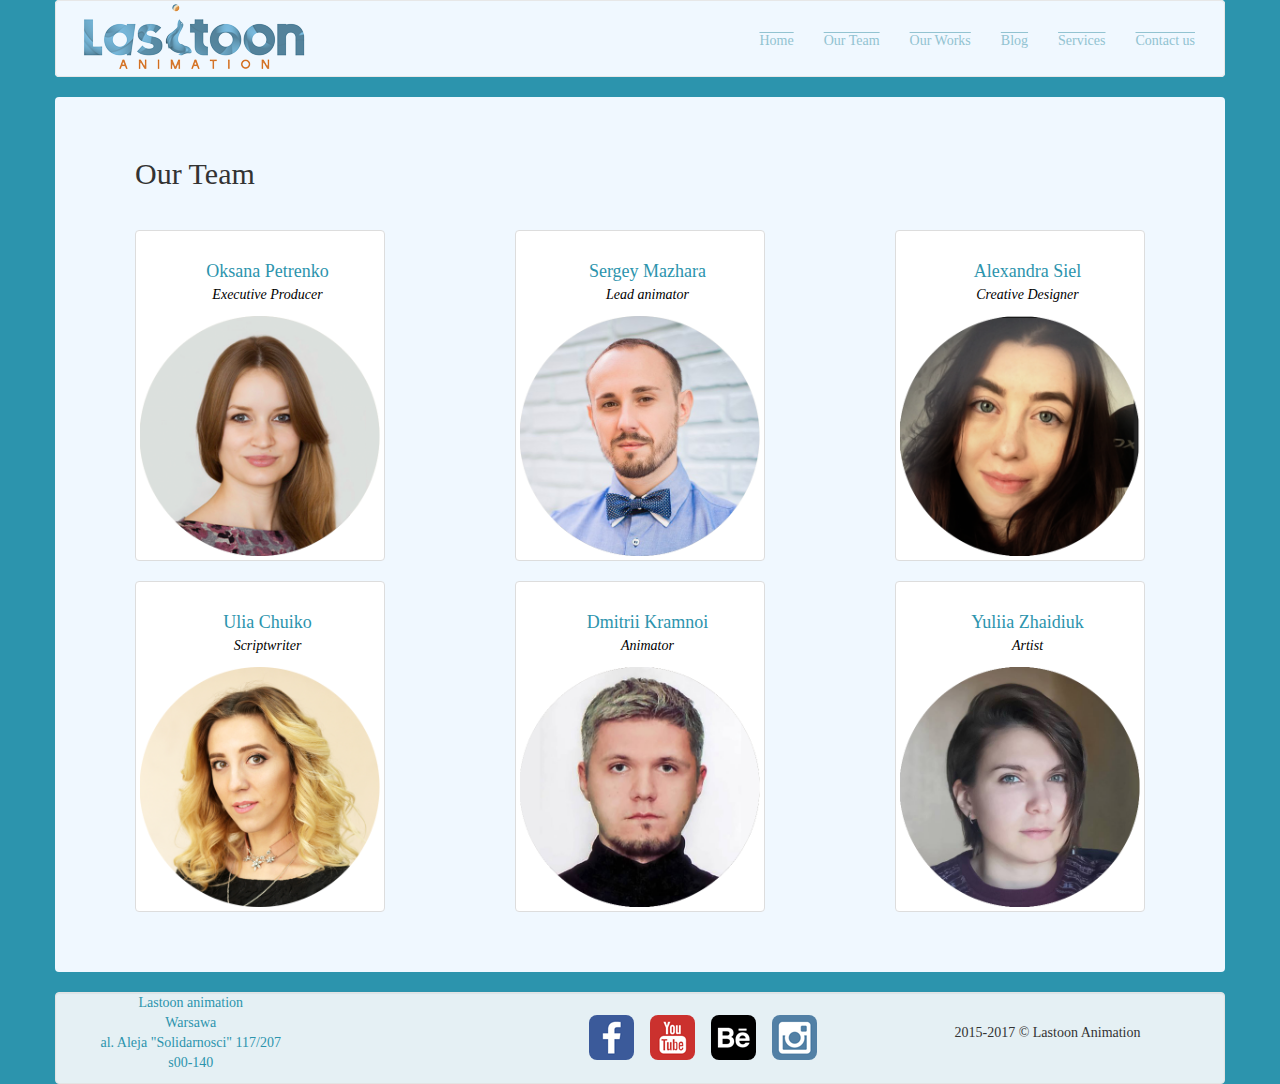
==== commit 66f192cd: "Update aboutus.html" ====
--- a/aboutus.html
+++ b/aboutus.html
@@ -11,11 +11,11 @@
 	<style>
 	@font-face {
 	font-family: 'Facile Sans';
-	src: url('http://hasky.hol.es/fonts/Facile Sans.woff');
-	src: url('http://hasky.hol.es/fonts/Facile Sans.ttf') format('truetype'),
-	   	 url('http://hasky.hol.es/fonts/Facile Sans.otf'),
-		 url('http://hasky.hol.es/fonts/Facile Sans.eot?#iefix') format('embedded-opentype'),
-		 url('http://hasky.hol.es/fonts/fonts/Facile Sans.svg#Facile Sans') format('svg');
+	src: url('http://lastoon.com/fonts/Facile Sans.woff');
+	src: url('http://lastoon.com/fonts/Facile Sans.ttf') format('truetype'),
+	   	 url('http://lastoon.com/fonts/Facile Sans.otf'),
+		 url('http://lastoon.com/fonts/Facile Sans.eot?#iefix') format('embedded-opentype'),
+		 url('http://lastoon.com/fonts/fonts/Facile Sans.svg#Facile Sans') format('svg');
 		}
 	</style>
 
@@ -46,9 +46,10 @@
 					      	<div class="collapse navbar-collapse" id="nav-collapse">
 						        <ul class="nav navbar-nav">
 								<li><a href="index.html"><span>Home</span></a></li>
-								<li><a href="aboutus.html"><span>About us</span></a></li>
-								<li><a href="projects.html"><span>Projects</span></a></li>
-								<li><a href="news.html"><span>News</span></a></li>
+								<li><a href="aboutus.html"><span>Our Team</span></a></li>
+								<li><a href="projects.html"><span>Our Works</span></a></li>
+								<li><a href="news.html"><span>Blog</span></a></li>
+								<li><a href="#">Services</a></li>
 								<li><a href="contactus.html"><span>Contact us</span></a></li>
 								</ul>
 					      </div>
@@ -196,4 +197,4 @@
 <script src="https://ajax.googleapis.com/ajax/libs/jquery/1.11.0/jquery.min.js"></script>
 <script src="js/bootstrap.min.js"></script>
 </body>
-</html>+</html>
--- a/css/aboutus.css
+++ b/css/aboutus.css
@@ -12,7 +12,7 @@
 	font-weight: 400;
 }
 @font-face {
-	font-family: Facile Sans;
+	font-family: 'Facile Sans';
 	src: url(fonts/Facile Sans.woff);
 	src: url(fonts/Facile Sans.ttf) format("truetype");
 	src: url(fonts/Facile Sans.otf);
